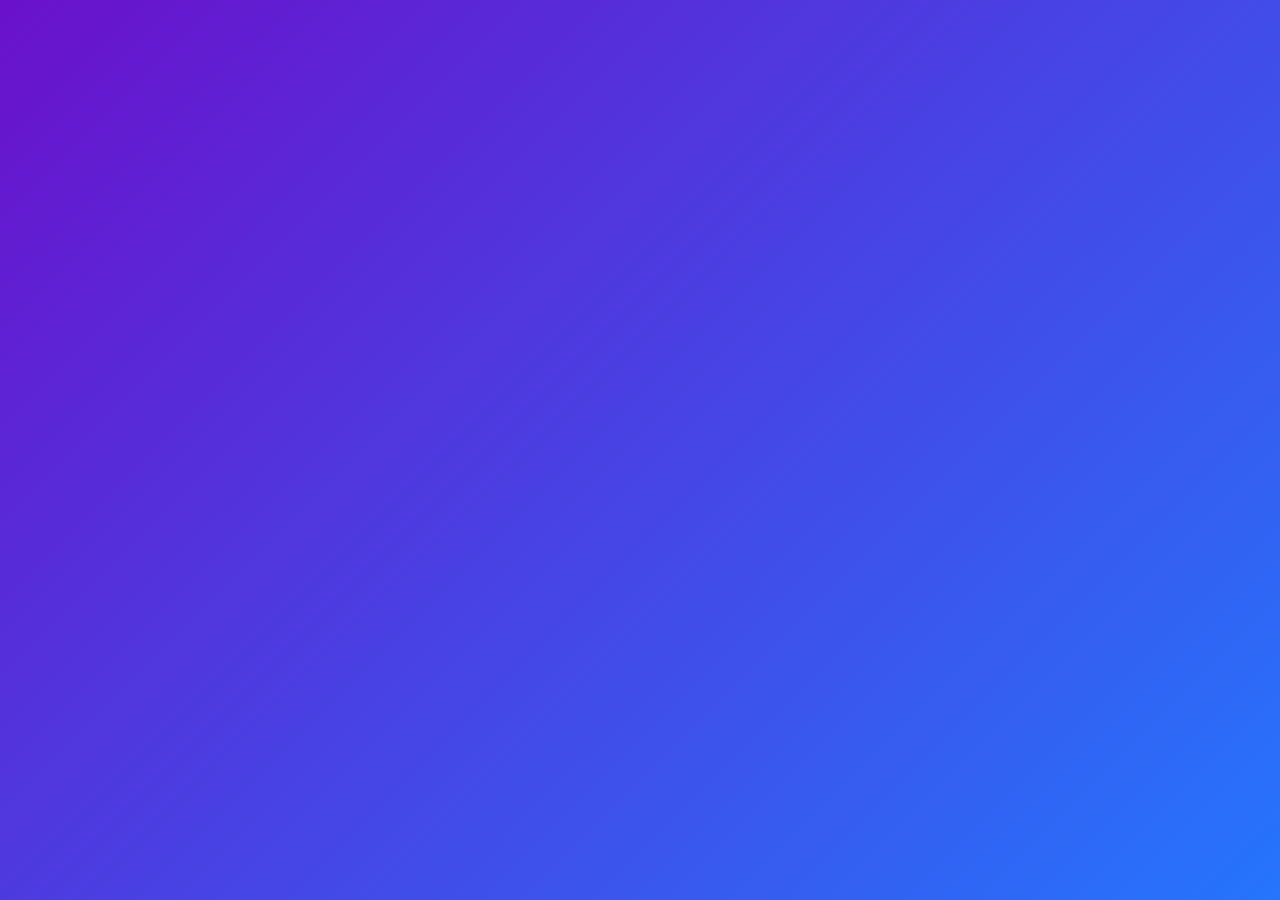
==== Home.html @ ff2fe7fe "Add files via upload" ====
<!DOCTYPE html>
<html lang="en">
<head>
    <meta charset="UTF-8">
    <meta name="viewport" content="width=device-width, initial-scale=1.0">
    <title>Advanced To-Do List App</title>
    <link rel="stylesheet" href="styles.css">
    <!-- <link rel="stylesheet" href="auth.css"> -->
    <link rel="stylesheet" href="https://cdnjs.cloudflare.com/ajax/libs/font-awesome/6.0.0/css/all.min.css">
</head>
<body>

<!-- ✅ Navigation Bar -->
<nav class="navbar">
    <h1 class="logo">🚀 Task Manager</h1>
    <button onclick="logout()" class="logout-btn">
        <i class="fas fa-sign-out-alt"></i> Logout
    </button>
</nav>

    <div class="container">
        <div class="header">
            <h1>Advanced To-Do List</h1>
            <button id="darkModeToggle"><i class="fas fa-moon"></i></button>
        </div>
        <div class="input-container">
            <input type="text" id="taskInput" placeholder="Add a new task...">
            <input type="date" id="taskDueDate">
            <input type="time" id="taskTime">
            <select id="taskCategory">
                <option value="work">Work</option>
                <option value="personal">Personal</option>
                <option value="shopping">Shopping</option>
                <option value="other">Other</option>
                <option value="health">Health & Fitness</option>
                <option value="finance">Finance</option>
                <option value="family">Family & Friends</option>
                <option value="education">Education</option>
                <option value="travel">Travel</option>
                <option value="home">Home & Maintenance</option>
                <option value="creative">Creative Projects</option>
                <option value="events">Events & Celebrations</option>
                <option value="volunteering">Volunteering</option>
                <option value="technology">Technology</option>
                <option value="hobbies">Hobbies</option>
                <option value="errands">Errands</option>
                <option value="goals">Long-Term Goals</option>
            </select>
            <select id="taskPriority">
                <option value="low">Low Priority</option>
                <option value="medium">Medium Priority</option>
                <option value="high">High Priority</option>
            </select>
            <button id="addTaskBtn"><i class="fas fa-plus"></i></button>
        </div>
        <div class="filter-container">
            <label for="filterCategory">Filter by Category:</label>
            <select id="filterCategory">
                <option value="all">All</option>
                <option value="work">Work</option>
                <option value="personal">Personal</option>
                <option value="shopping">Shopping</option>
                <option value="other">Other</option>
                <option value="health">Health & Fitness</option>
                <option value="finance">Finance</option>
                <option value="family">Family & Friends</option>
                <option value="education">Education</option>
                <option value="travel">Travel</option>
                <option value="home">Home & Maintenance</option>
                <option value="creative">Creative Projects</option>
                <option value="events">Events & Celebrations</option>
                <option value="volunteering">Volunteering</option>
                <option value="technology">Technology</option>
                <option value="hobbies">Hobbies</option>
                <option value="errands">Errands</option>
                <option value="goals">Long-Term Goals</option>
            </select>
            <label for="filterPriority">Filter by Priority:</label>
            <select id="filterPriority">
                <option value="all">All</option>
                <option value="low">Low</option>
                <option value="medium">Medium</option>
                <option value="high">High</option>
            </select>
        </div>
        <ul id="taskList"></ul>
    </div>
    <!-- <audio src="notification.mp3" id="notificationSound"></audio> -->
    <script src="scripts.js"></script>
    <script src="auth.js"></script>
</body>
</html>
---- styles.css ----
/* styles.css */
:root {
    --background-light: #f4f4f4;
    --background-dark: #1e1e1e;
    --text-light: #333;
    --text-dark: #f4f4f4;
    --container-light: #fff;
    --container-dark: #2c2c2c;
    --primary-color: #6a11cb;
    --secondary-color: #2575fc;
    --border-light: #ddd;
    --border-dark: #444;
    --shadow: 0 4px 6px rgba(0, 0, 0, 0.1);
}

/* ✅ Navbar Styling */
.navbar {
    display: flex;
    justify-content: space-between;
    align-items: center;
    background: #1a1a2e;
    color: white;
    padding: 15px 20px;
    font-size: 20px;
    position: fixed;
    top: 0;
    left: 0;
    width: 97.5%;
    z-index: 1000;
    box-shadow: 0 4px 6px rgba(0, 0, 0, 0.1);
}

/* ✅ Logo Styling */
.logo {
    font-size: 22px;
    font-weight: bold;
    color:#17a2b8;
}

/* ✅ Logout Button */
.logout-btn {
    background: red;
    color: white;
    padding: 10px 15px;
    border: none;
    border-radius: 5px;
    cursor: pointer;
    font-size: 16px;
    transition: background 0.3s, transform 0.2s;
}

.logout-btn i {
    margin-right: 5px;
}

/* ✅ Hover Effect */
.logout-btn:hover {
    background: darkred;
    transform: scale(1.05);
}

/* ✅ Responsive Navbar */
@media (max-width: 768px) {
    .navbar {
        font-size: 18px;
        padding: 12px 15px;
    }

    .logout-btn {
        font-size: 14px;
        padding: 7px 12px;
    }
}


body {
    font-family: 'Segoe UI', Tahoma, Geneva, Verdana, sans-serif;
    background: linear-gradient(135deg, var(--primary-color), var(--secondary-color));
    display: flex;
    justify-content: center;
    align-items: center;
    height: 100vh;
    margin-top: 100px;
    margin-bottom: 30px;
    color: var(--text-light);
    transition: background 0.3s ease, color 0.3s ease;
}

body.dark-mode {
    background: linear-gradient(135deg, #1e1e1e, #2c2c2c);
    color: var(--text-dark);
}

.container {
    background: var(--container-light);
    padding: 25px; /* Reduced padding for better spacing */
    border-radius: 15px; /* Reduced border radius for a cleaner look */
    box-shadow: var(--shadow);
    width: 90%; /* Made width responsive */
    max-width: 1000px; /* Set a maximum width */
    text-align: center;
    transition: background 0.3s ease;
    margin: 20px auto; /* Added margin for better spacing */
    overflow-y: auto; /* Enable vertical scrolling */
    max-height: 90vh; /* Limit container height to 90% of viewport height */
}


body.dark-mode .container {
    background: var(--container-dark);
}

.header {
    display: flex;
    justify-content: space-between;
    align-items: center;
    margin-bottom: 20px;
}

h1 {
    margin: 0;
    font-size: 24px;
    color: var(--text-light);
}

body.dark-mode h1 {
    color: var(--text-dark);
}

#darkModeToggle {
    background: none;
    border: none;
    color: var(--text-light);
    cursor: pointer;
    font-size: 20px;
    transition: color 0.3s ease;
}

body.dark-mode #darkModeToggle {
    color: var(--text-dark);
}

#darkModeToggle:hover {
    color: var(--primary-color);
}

.input-container {
    display: flex;
    gap: 10px;
    margin-bottom: 20px;
}

input[type="text"], input[type="date"], input[type="time"], select {
    padding: 10px;
    border: 2px solid var(--border-light);
    border-radius: 8px;
    font-size: 14px;
    outline: none;
    transition: border-color 0.3s ease, background 0.3s ease, color 0.3s ease;
    width: 100%;
}

body.dark-mode input[type="text"], body.dark-mode input[type="date"], body.dark-mode input[type="time"], body.dark-mode select {
    border-color: var(--border-dark);
    background: #444;
    color: var(--text-dark);
}

button {
    padding: 10px 15px;
    border: none;
    background-color: var(--primary-color);
    color: white;
    border-radius: 8px;
    cursor: pointer;
    transition: background-color 0.3s ease;
}

button:hover {
    background-color: var(--secondary-color);
}

.filter-container {
    margin-bottom: 20px;
    text-align: left;
    display: flex;
    gap: 10px;
    flex-wrap: wrap;
}

.filter-container label {
    margin-right: 10px;
    font-size: 14px;
}

ul {
    list-style-type: none;
    padding: 0;
    margin: 0;
}

li {
    background: var(--container-light);
    padding: 10px;
    margin-bottom: 4px;
    border-radius: 14px;
    display: flex;
    justify-content: space-between;
    align-items: center;
    animation: fadeIn 0.5s ease;
    cursor: grab;
    transition: background 0.3s ease, box-shadow 0.3s ease;
    box-shadow: var(--shadow);
}

body.dark-mode li {
    background: #444;
}

li.completed {
    text-decoration: line-through;
    opacity: 0.7;
}

li .task-content {
    display: flex;
    align-items: center;
    gap: 10px;
    flex: 1;
}

li .task-content input[type="checkbox"] {
    cursor: pointer;
    width: 16px;
    height: 16px;
}

li .task-details {
    display: flex;
    flex-direction: column;
    gap: 4px;
    flex: 1;
}

li .task-details .task-time {
    font-size: 12px;
    color: #666;
}

li .task-details .task-category {
    font-size: 12px;
    font-weight: bold;
    text-transform: capitalize;
}

.task-category.work { color: #2575fc; }
.task-category.personal { color: #28a745; }
.task-category.shopping { color: #ffc107; }
.task-category.other { color: #dc3545; }
.task-category.health { color: #e83e8c; }
.task-category.finance { color: #17a2b8; }
.task-category.family { color: #6f42c1; }
.task-category.education { color: #20c997; }
.task-category.travel { color: #fd7e14; }
.task-category.home { color: #6c757d; }
.task-category.creative { color: #ff6b6b; }
.task-category.events { color: #f783ac; }
.task-category.volunteering { color: #4caf50; }
.task-category.technology { color: #007bff; }
.task-category.hobbies { color: #ff9f43; }
.task-category.errands { color: #adb5bd; }
.task-category.goals { color: #6610f2; }

li .task-priority {
    font-size: 12px;
    font-weight: bold;
    text-transform: capitalize;
}

li .task-priority.low {
    color: #28a745;
}

li .task-priority.medium {
    color: #ffc107;
}

li .task-priority.high {
    color: #dc3545;
}

li button {
    background: none;
    border: none;
    color: #ff4d4d;
    cursor: pointer;
    font-size: 16px;
    transition: color 0.3s ease;
}

li button:hover {
    color: #e60000;
}

@keyframes fadeIn {
    from {
        opacity: 0;
        transform: translateY(-10px);
    }
    to {
        opacity: 1;
        transform: translateY(0);
    }
}
---- auth.css ----
/* ✅ General Styling */
body {
    font-family: 'Segoe UI', sans-serif;
    background: linear-gradient(135deg, #6a11cb, #2575fc);
    display: flex;
    justify-content: center;
    align-items: center;
    height: 100vh;
    margin: 0;
}

/* ✅ Authentication Container */
.auth-container {
    background: white;
    padding: 30px;
    border-radius: 12px;
    box-shadow: 0 4px 10px rgba(0, 0, 0, 0.1);
    text-align: center;
    width: 350px;
    animation: fadeIn 0.5s ease-in-out;
}

/* ✅ Headings */
h2 {
    margin-bottom: 10px;
    color: #333;
}

/* ✅ Input Fields */
.input-group {
    display: flex;
    align-items: center;
    background: #f4f4f4;
    padding: 10px;
    border-radius: 8px;
    margin: 10px 0;
    border: 2px solid transparent;
    transition: border 0.3s;
}

.input-group i {
    margin-right: 10px;
    color: #6a11cb;
    font-size: 18px;
}

.input-group input {
    width: 100%;
    border: none;
    background: transparent;
    outline: none;
    font-size: 16px;
}

.input-group:focus-within {
    border: 2px solid #6a11cb;
}

/* ✅ Buttons */
.auth-btn {
    width: 100%;
    padding: 12px;
    background: #6a11cb;
    color: white;
    border: none;
    border-radius: 8px;
    cursor: pointer;
    font-size: 16px;
    transition: background 0.3s;
}

.auth-btn:hover {
    background: #2575fc;
}

/* ✅ Links */
p {
    margin-top: 10px;
}

a {
    color: #6a11cb;
    text-decoration: none;
    font-weight: bold;
}

a:hover {
    text-decoration: underline;
}

/* ✅ Error Message */
.error-message {
    color: red;
    font-size: 14px;
    margin-top: 10px;
}

/* ✅ Fade-In Animation */
@keyframes fadeIn {
    from {
        opacity: 0;
        transform: translateY(-10px);
    }
    to {
        opacity: 1;
        transform: translateY(0);
    }
}

/* ✅ Mobile Responsiveness */
@media (max-width: 400px) {
    .auth-container {
        width: 90%;
        padding: 20px;
    }

    .input-group {
        flex-direction: column;
        padding: 8px;
    }

    .input-group i {
        margin-bottom: 5px;
    }
}
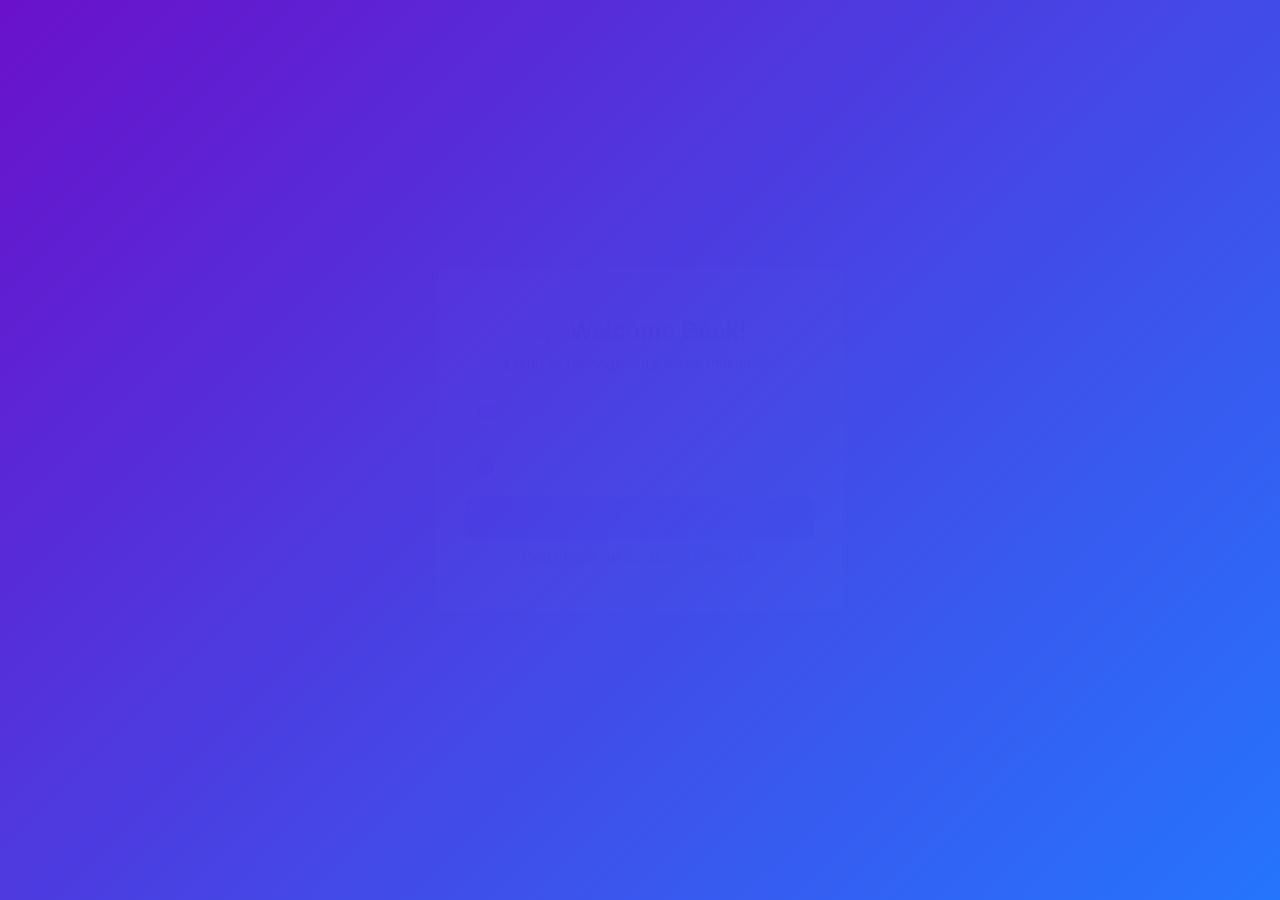
==== commit 60197cc8: "Home.html" ====
--- a/Home.html
+++ b/Home.html
@@ -10,7 +10,6 @@
 </head>
 <body>
 
-<!-- ✅ Navigation Bar -->
 <nav class="navbar">
     <h1 class="logo">🚀 Task Manager</h1>
     <button onclick="logout()" class="logout-btn">
@@ -85,8 +84,20 @@
         </div>
         <ul id="taskList"></ul>
     </div>
+    <script async src="https://pagead2.googlesyndication.com/pagead/js/adsbygoogle.js?client=ca-pub-8275386932839749"
+     crossorigin="anonymous"></script>
+<!-- square responsive ad -->
+<ins class="adsbygoogle"
+     style="display:block"
+     data-ad-client="ca-pub-8275386932839749"
+     data-ad-slot="7730398354"
+     data-ad-format="auto"
+     data-full-width-responsive="true"></ins>
+<script>
+     (adsbygoogle = window.adsbygoogle || []).push({});
+</script>
     <!-- <audio src="notification.mp3" id="notificationSound"></audio> -->
     <script src="scripts.js"></script>
     <script src="auth.js"></script>
 </body>
-</html>+</html>
--- a/styles.css
+++ b/styles.css
@@ -1,4 +1,3 @@
-/* styles.css */
 :root {
     --background-light: #f4f4f4;
     --background-dark: #1e1e1e;
@@ -13,7 +12,6 @@
     --shadow: 0 4px 6px rgba(0, 0, 0, 0.1);
 }
 
-/* ✅ Navbar Styling */
 .navbar {
     display: flex;
     justify-content: space-between;
@@ -30,14 +28,12 @@
     box-shadow: 0 4px 6px rgba(0, 0, 0, 0.1);
 }
 
-/* ✅ Logo Styling */
 .logo {
     font-size: 22px;
     font-weight: bold;
     color:#17a2b8;
 }
 
-/* ✅ Logout Button */
 .logout-btn {
     background: red;
     color: white;
@@ -53,13 +49,11 @@
     margin-right: 5px;
 }
 
-/* ✅ Hover Effect */
 .logout-btn:hover {
     background: darkred;
     transform: scale(1.05);
 }
 
-/* ✅ Responsive Navbar */
 @media (max-width: 768px) {
     .navbar {
         font-size: 18px;
@@ -311,4 +305,4 @@
         opacity: 1;
         transform: translateY(0);
     }
-}+}
--- a/auth.css
+++ b/auth.css
@@ -1,4 +1,3 @@
-/* ✅ General Styling */
 body {
     font-family: 'Segoe UI', sans-serif;
     background: linear-gradient(135deg, #6a11cb, #2575fc);
@@ -9,7 +8,6 @@
     margin: 0;
 }
 
-/* ✅ Authentication Container */
 .auth-container {
     background: white;
     padding: 30px;
@@ -20,13 +18,11 @@
     animation: fadeIn 0.5s ease-in-out;
 }
 
-/* ✅ Headings */
 h2 {
     margin-bottom: 10px;
     color: #333;
 }
 
-/* ✅ Input Fields */
 .input-group {
     display: flex;
     align-items: center;
@@ -56,7 +52,6 @@
     border: 2px solid #6a11cb;
 }
 
-/* ✅ Buttons */
 .auth-btn {
     width: 100%;
     padding: 12px;
@@ -73,7 +68,6 @@
     background: #2575fc;
 }
 
-/* ✅ Links */
 p {
     margin-top: 10px;
 }
@@ -88,14 +82,12 @@
     text-decoration: underline;
 }
 
-/* ✅ Error Message */
 .error-message {
     color: red;
     font-size: 14px;
     margin-top: 10px;
 }
 
-/* ✅ Fade-In Animation */
 @keyframes fadeIn {
     from {
         opacity: 0;
@@ -107,7 +99,6 @@
     }
 }
 
-/* ✅ Mobile Responsiveness */
 @media (max-width: 400px) {
     .auth-container {
         width: 90%;
